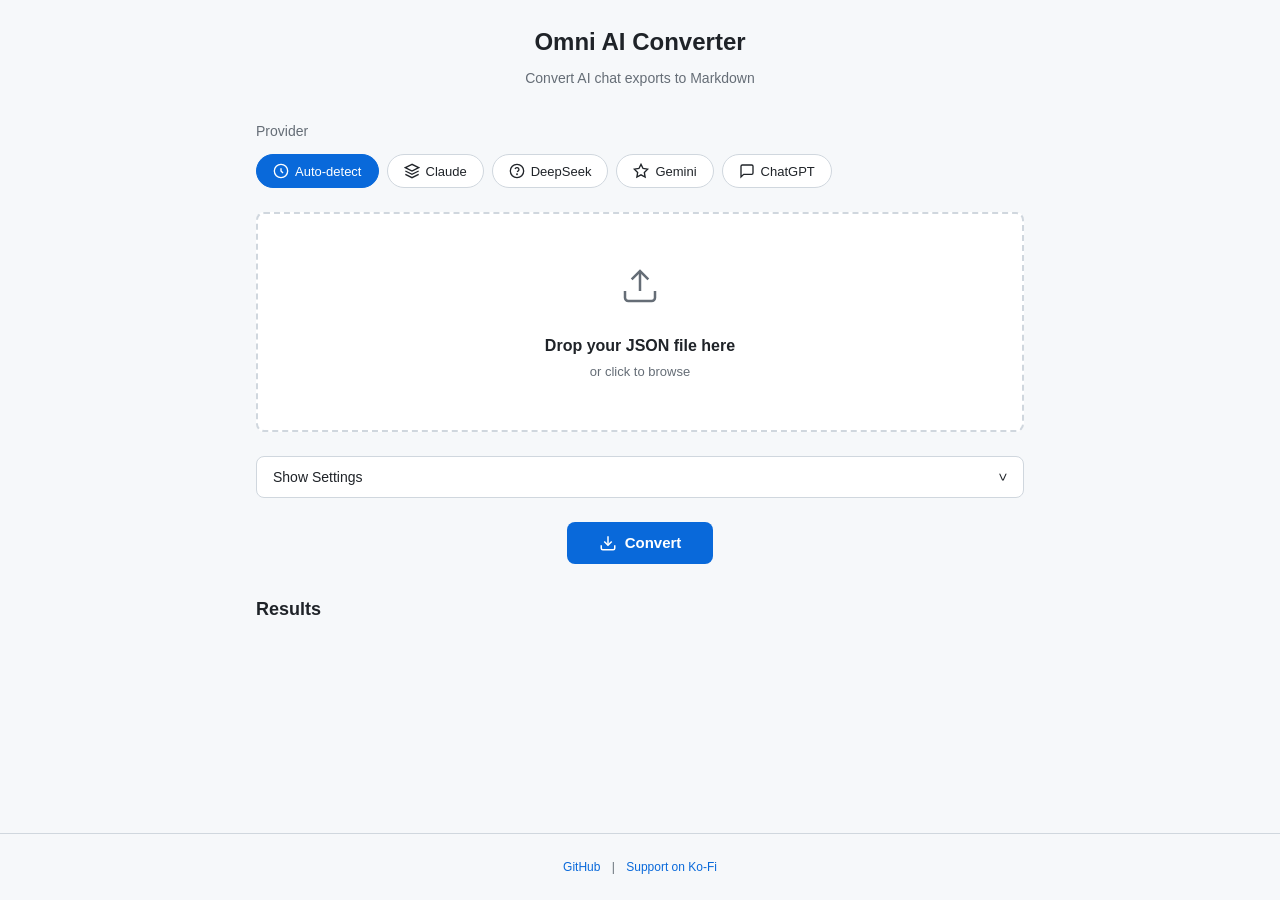
==== web/index.html @ 50d2a187 "Rewrite to web app done" ====
<!DOCTYPE html>
<html lang="en">
<head>
    <meta charset="UTF-8">
    <meta name="viewport" content="width=device-width, initial-scale=1.0">
    <title>Omni AI Converter</title>
    <link rel="stylesheet" href="css/style.css">
</head>
<body>

<div id="loadingOverlay">
    <div class="spinner"></div>
    <span>Loading...</span>
</div>

<div class="container">
    <header>
        <h1>Omni AI Converter</h1>
        <p>Convert AI chat exports to Markdown</p>
    </header>

    <div class="provider-section">
        <h2>Provider</h2>
        <div class="provider-pills">
            <button class="provider-pill active" data-provider="auto">
                <svg viewBox="0 0 24 24" fill="none" stroke="currentColor" stroke-width="2"><circle cx="12" cy="12" r="10"/><path d="M12 8v4l3 3"/></svg>
                Auto-detect
            </button>
            <button class="provider-pill" data-provider="claude">
                <svg viewBox="0 0 24 24" fill="none" stroke="currentColor" stroke-width="2"><path d="M12 2L2 7l10 5 10-5-10-5z"/><path d="M2 17l10 5 10-5"/><path d="M2 12l10 5 10-5"/></svg>
                Claude
            </button>
            <button class="provider-pill" data-provider="deepseek">
                <svg viewBox="0 0 24 24" fill="none" stroke="currentColor" stroke-width="2"><circle cx="12" cy="12" r="10"/><path d="M9.09 9a3 3 0 0 1 5.83 1c0 2-3 3-3 3"/><circle cx="12" cy="17" r="0.5" fill="currentColor"/></svg>
                DeepSeek
            </button>
            <button class="provider-pill" data-provider="gemini">
                <svg viewBox="0 0 24 24" fill="none" stroke="currentColor" stroke-width="2"><polygon points="12 2 15.09 8.26 22 9.27 17 14.14 18.18 21.02 12 17.77 5.82 21.02 7 14.14 2 9.27 8.91 8.26 12 2"/></svg>
                Gemini
            </button>
            <button class="provider-pill" data-provider="chatgpt">
                <svg viewBox="0 0 24 24" fill="none" stroke="currentColor" stroke-width="2"><path d="M21 15a2 2 0 0 1-2 2H7l-4 4V5a2 2 0 0 1 2-2h14a2 2 0 0 1 2 2z"/></svg>
                ChatGPT
            </button>
        </div>
    </div>

    <div class="drop-zone" id="dropZone">
        <input type="file" id="fileInput" accept=".json">
        <div class="drop-zone-icon">
            <svg width="40" height="40" viewBox="0 0 24 24" fill="none" stroke="currentColor" stroke-width="1.5">
                <path d="M21 15v4a2 2 0 0 1-2 2H5a2 2 0 0 1-2-2v-4"/>
                <polyline points="17 8 12 3 7 8"/>
                <line x1="12" y1="3" x2="12" y2="15"/>
            </svg>
        </div>
        <h3>Drop your JSON file here</h3>
        <p>or click to browse</p>
    </div>

    <div id="unknownFormatBanner">
        <svg width="20" height="20" viewBox="0 0 24 24" fill="none" stroke="currentColor" stroke-width="2">
            <path d="M10.29 3.86L1.82 18a2 2 0 0 0 1.71 3h16.94a2 2 0 0 0 1.71-3L13.71 3.86a2 2 0 0 0-3.42 0z"/>
            <line x1="12" y1="9" x2="12" y2="13"/>
            <line x1="12" y1="17" x2="12.01" y2="17"/>
        </svg>
        Unknown format — please select a provider manually above.
    </div>

    <div class="settings-section">
        <button class="settings-toggle" id="settingsToggle">Show Settings</button>
        <div id="settingsPanel">
            <div class="settings-group">
                <h3>Frontmatter</h3>
                <div class="settings-row">
                    <label class="toggle-item"><input type="checkbox" id="fmTitle" data-setting="frontmatter.title" checked> Title</label>
                    <label class="toggle-item"><input type="checkbox" id="fmDate" data-setting="frontmatter.date" checked> Date</label>
                    <label class="toggle-item"><input type="checkbox" id="fmProvider" data-setting="frontmatter.provider" checked> Provider</label>
                    <label class="toggle-item"><input type="checkbox" id="fmUrl" data-setting="frontmatter.url" checked> URL</label>
                </div>
            </div>
            <div class="settings-group">
                <h3>Headings</h3>
                <div class="settings-row">
                    <div class="text-item"><label>User heading</label><input type="text" id="userHeading" data-setting="user_heading" value="# Me"></div>
                </div>
                <div class="settings-row">
                    <div class="text-item"><label>Assistant heading</label><input type="text" id="assistantHeading" data-setting="assistant_heading" value="# Assistant"></div>
                </div>
                <div class="settings-row">
                    <div class="text-item"><label>Thinking heading</label><input type="text" id="thinkingHeading" data-setting="thinking_heading" value="# Thinking"></div>
                </div>
                <div class="settings-row">
                    <div class="text-item"><label>Separator</label><input type="text" id="separatorInput" data-setting="separator" value=""></div>
                </div>
            </div>
            <div class="settings-group">
                <h3>Options</h3>
                <div class="settings-row">
                    <label class="toggle-item"><input type="checkbox" id="headingDownscale" data-setting="heading_downscale" checked> Downscale headings in assistant responses</label>
                </div>
                <div class="settings-row">
                    <label class="toggle-item"><input type="checkbox" id="addTitleH1" data-setting="add_title_as_h1"> Add title as H1 at top of file</label>
                </div>
                <div class="settings-row">
                    <label class="toggle-item"><input type="checkbox" id="thinkingCb"><span id="thinkingLabel">Include thinking blocks (not available for this file)</span></label>
                </div>
            </div>
            <div class="settings-group">
                <h3>Timestamp</h3>
                <div class="settings-row">
                    <div class="text-item"><label>Date format</label><input type="text" id="timestampFormat" data-setting="timestamp_format" value="%Y-%m-%d" placeholder="%Y-%m-%d"></div>
                </div>
            </div>
            <div class="settings-group">
                <h3>Gemini Options</h3>
                <div class="settings-row">
                    <div class="slider-item">
                        <label>Group gap (minutes)</label>
                        <input type="range" id="geminiGapSlider" data-setting="gemini_group_gap_minutes" min="5" max="120" value="30">
                        <span id="geminiGapDisplay">30 min</span>
                    </div>
                </div>
                <div class="settings-row">
                    <label class="toggle-item"><input type="checkbox" id="geminiKeepUngrouped" data-setting="gemini_keep_ungrouped"><span>Keep each record as a separate file (no grouping)</span></label>
                </div>
            </div>
        </div>
    </div>

    <div class="convert-row">
        <button class="btn btn-primary" id="convertBtn">
            <svg width="18" height="18" viewBox="0 0 24 24" fill="none" stroke="currentColor" stroke-width="2">
                <path d="M21 15v4a2 2 0 0 1-2 2H5a2 2 0 0 1-2-2v-4"/>
                <polyline points="7 10 12 15 17 10"/>
                <line x1="12" y1="15" x2="12" y2="3"/>
            </svg>
            Convert
        </button>
    </div>

    <div id="resultsSection">
        <h2>Results <span id="resultCount"></span></h2>
        <div id="resultsContainer"></div>
        <div class="convert-row">
            <button class="btn btn-primary" id="downloadAllBtn">
                <svg width="18" height="18" viewBox="0 0 24 24" fill="none" stroke="currentColor" stroke-width="2">
                    <path d="M21 15v4a2 2 0 0 1-2 2H5a2 2 0 0 1-2-2v-4"/>
                    <polyline points="7 10 12 15 17 10"/>
                    <line x1="12" y1="15" x2="12" y2="3"/>
                </svg>
                Download All as ZIP
            </button>
        </div>
    </div>
</div>

<div id="toastContainer"></div>

<footer>
    <a href="https://github.com/anomalyco/omni-ai-converter" target="_blank">GitHub</a>
    <span>|</span>
    <a href="#" target="_blank">Support on Ko-Fi</a>
</footer>

<script src="js/html2md.js"></script>
<script src="js/converter.js"></script>
<script src="js/download.js"></script>
<script src="js/app.js"></script>

</body>
</html>
---- web/css/style.css ----
*, *::before, *::after { box-sizing: border-box; margin: 0; padding: 0; }

:root {
    --bg: #0d1117;
    --surface: #161b22;
    --surface-hover: #21262d;
    --border: #30363d;
    --text: #e6edf3;
    --text-muted: #8b949e;
    --accent: #58a6ff;
    --accent-hover: #79c0ff;
    --success: #3fb950;
    --error: #f85149;
    --warning: #d29922;
    --radius: 8px;
    --radius-sm: 4px;
    font-family: -apple-system, BlinkMacSystemFont, "Segoe UI", Helvetica, Arial, sans-serif, "Apple Color Emoji", "Segoe UI Emoji";
    font-size: 14px;
    line-height: 1.5;
}

@media (prefers-color-scheme: light) {
    :root {
        --bg: #f6f8fa;
        --surface: #ffffff;
        --surface-hover: #f3f4f6;
        --border: #d0d7de;
        --text: #1f2328;
        --text-muted: #656d76;
        --accent: #0969da;
        --accent-hover: #0550ae;
    }
}

body { background: var(--bg); color: var(--text); min-height: 100vh; display: flex; flex-direction: column; }

.container { max-width: 800px; margin: 0 auto; padding: 24px 16px; width: 100%; flex: 1; }

header { text-align: center; margin-bottom: 32px; }
header h1 { font-size: 24px; font-weight: 600; margin-bottom: 8px; }
header p { color: var(--text-muted); font-size: 14px; }

#loadingOverlay {
    position: fixed; top: 0; left: 0; right: 0; bottom: 0;
    background: rgba(0,0,0,0.7); display: none; justify-content: center; align-items: center;
    z-index: 1000; flex-direction: column; gap: 16px;
}
.spinner {
    width: 40px; height: 40px; border: 3px solid var(--border);
    border-top-color: var(--accent); border-radius: 50%;
    animation: spin 0.8s linear infinite;
}
@keyframes spin { to { transform: rotate(360deg); } }
#loadingOverlay span { color: var(--text); font-size: 14px; }

.provider-section { margin-bottom: 24px; }
.provider-section h2 { font-size: 14px; font-weight: 500; color: var(--text-muted); margin-bottom: 12px; }
.provider-pills { display: flex; flex-wrap: wrap; gap: 8px; }
.provider-pill {
    display: inline-flex; align-items: center; gap: 6px;
    padding: 8px 16px; border-radius: 20px; border: 1px solid var(--border);
    background: var(--surface); color: var(--text); cursor: pointer;
    font-size: 13px; font-weight: 500; transition: all 0.15s;
}
.provider-pill:hover { background: var(--surface-hover); border-color: var(--accent); }
.provider-pill.active { background: var(--accent); color: #fff; border-color: var(--accent); }
.provider-pill svg { width: 16px; height: 16px; flex-shrink: 0; }

.drop-zone {
    border: 2px dashed var(--border); border-radius: var(--radius);
    padding: 48px 24px; text-align: center; cursor: pointer;
    background: var(--surface); transition: all 0.15s; margin-bottom: 24px;
}
.drop-zone:hover, .drop-zone.drag-over {
    border-color: var(--accent); background: var(--surface-hover);
}
.drop-zone input { display: none; }
.drop-zone-icon { font-size: 40px; margin-bottom: 12px; color: var(--text-muted); }
.drop-zone h3 { font-size: 16px; font-weight: 600; margin-bottom: 4px; }
.drop-zone p { color: var(--text-muted); font-size: 13px; }
.drop-zone .file-name { color: var(--accent); font-weight: 600; margin-top: 8px; }

#unknownFormatBanner {
    display: none; align-items: center; gap: 12px;
    padding: 12px 16px; background: rgba(210, 153, 34, 0.1);
    border: 1px solid var(--warning); border-radius: var(--radius);
    margin-bottom: 16px; color: var(--warning); font-size: 13px;
}
#unknownFormatBanner svg { flex-shrink: 0; }

.settings-section { margin-bottom: 24px; }
.settings-toggle {
    display: flex; align-items: center; justify-content: space-between;
    padding: 12px 16px; background: var(--surface); border: 1px solid var(--border);
    border-radius: var(--radius); cursor: pointer; width: 100%; text-align: left;
    color: var(--text); font-size: 14px; font-weight: 500;
}
.settings-toggle:hover { background: var(--surface-hover); }
.settings-toggle::after { content: '>'; transform: rotate(90deg); transition: transform 0.2s; }
.settings-toggle.open::after { transform: rotate(-90deg); }

#settingsPanel {
    display: none; margin-top: 8px; padding: 16px;
    background: var(--surface); border: 1px solid var(--border);
    border-radius: var(--radius);
}
#settingsPanel.open { display: block; }

.settings-group { margin-bottom: 20px; }
.settings-group:last-child { margin-bottom: 0; }
.settings-group h3 { font-size: 12px; font-weight: 600; color: var(--text-muted); text-transform: uppercase; letter-spacing: 0.5px; margin-bottom: 12px; }
.settings-row { display: flex; flex-wrap: wrap; gap: 12px; margin-bottom: 8px; }
.settings-row:last-child { margin-bottom: 0; }

.toggle-item { display: flex; align-items: center; gap: 8px; cursor: pointer; font-size: 13px; min-width: 140px; }
.toggle-item input[type="checkbox"] { width: 16px; height: 16px; cursor: pointer; accent-color: var(--accent); }

.text-item { display: flex; align-items: center; gap: 8px; font-size: 13px; }
.text-item label { min-width: 120px; color: var(--text-muted); }
.text-item input[type="text"] {
    flex: 1; min-width: 120px; padding: 6px 10px;
    background: var(--bg); border: 1px solid var(--border); border-radius: var(--radius-sm);
    color: var(--text); font-size: 13px; font-family: monospace;
}
.text-item input:focus { outline: none; border-color: var(--accent); }

.slider-item { display: flex; align-items: center; gap: 12px; font-size: 13px; width: 100%; }
.slider-item label { min-width: 200px; color: var(--text-muted); }
.slider-item input[type="range"] {
    flex: 1; accent-color: var(--accent); cursor: pointer;
}
.slider-item span { min-width: 60px; text-align: right; font-family: monospace; }

.convert-row { display: flex; justify-content: center; margin-bottom: 24px; }
.btn {
    padding: 12px 32px; border: none; border-radius: var(--radius);
    font-size: 15px; font-weight: 600; cursor: pointer;
    transition: all 0.15s; display: inline-flex; align-items: center; gap: 8px;
}
.btn-primary { background: var(--accent); color: #fff; }
.btn-primary:hover { background: var(--accent-hover); }
.btn-primary:disabled { opacity: 0.5; cursor: not-allowed; }
.btn-small { padding: 6px 14px; font-size: 12px; font-weight: 500; border-radius: var(--radius-sm); background: var(--surface-hover); color: var(--text); border: 1px solid var(--border); cursor: pointer; }
.btn-small:hover { border-color: var(--accent); color: var(--accent); }

#resultsSection { margin-top: 32px; }
#resultsSection h2 { font-size: 18px; font-weight: 600; margin-bottom: 16px; display: flex; align-items: center; gap: 12px; }
#resultCount { font-size: 13px; font-weight: 400; color: var(--text-muted); }
#resultsContainer { display: flex; flex-direction: column; gap: 12px; margin-bottom: 20px; }

.result-card { background: var(--surface); border: 1px solid var(--border); border-radius: var(--radius); overflow: hidden; }
.card-header { display: flex; align-items: center; justify-content: space-between; padding: 12px 16px; border-bottom: 1px solid var(--border); }
.card-title { font-size: 13px; font-weight: 600; font-family: monospace; overflow: hidden; text-overflow: ellipsis; white-space: nowrap; max-width: 400px; }
.card-preview { padding: 12px 16px; max-height: 150px; overflow: hidden; position: relative; }
.card-preview::after { content: ''; position: absolute; bottom: 0; left: 0; right: 0; height: 40px; background: linear-gradient(transparent, var(--surface)); }
.card-preview pre { font-size: 11px; font-family: monospace; color: var(--text-muted); white-space: pre-wrap; word-break: break-word; }

.no-results { text-align: center; color: var(--text-muted); padding: 32px; }

#downloadAllBtn { display: none; margin-bottom: 24px; }

footer { text-align: center; padding: 24px 16px; color: var(--text-muted); font-size: 12px; border-top: 1px solid var(--border); margin-top: auto; }
footer a { color: var(--accent); text-decoration: none; }
footer a:hover { text-decoration: underline; }
footer span { margin: 0 8px; }

#toastContainer { position: fixed; bottom: 20px; right: 20px; display: flex; flex-direction: column; gap: 8px; z-index: 999; }
.toast {
    padding: 12px 20px; border-radius: var(--radius); font-size: 13px; font-weight: 500;
    animation: slideIn 0.2s ease; min-width: 200px; box-shadow: 0 4px 12px rgba(0,0,0,0.3);
}
.toast-success { background: var(--success); color: #fff; }
.toast-error { background: var(--error); color: #fff; }
.toast-info { background: var(--surface); border: 1px solid var(--border); color: var(--text); }
.toast-out { animation: slideOut 0.3s ease forwards; }
@keyframes slideIn { from { transform: translateX(100%); opacity: 0; } to { transform: translateX(0); opacity: 1; } }
@keyframes slideOut { from { transform: translateX(0); opacity: 1; } to { transform: translateX(100%); opacity: 0; } }

@media (max-width: 600px) {
    .container { padding: 16px 12px; }
    header h1 { font-size: 20px; }
    .provider-pill { padding: 6px 12px; font-size: 12px; }
    .settings-row { flex-direction: column; gap: 8px; }
    .toggle-item, .text-item label, .slider-item label { min-width: auto; width: 100%; }
    .text-item { flex-direction: column; align-items: flex-start; }
    .text-item input[type="text"] { width: 100%; }
    .slider-item { flex-direction: column; align-items: flex-start; }
    .slider-item input[type="range"] { width: 100%; }
    .card-title { max-width: 200px; }
    #toastContainer { bottom: 10px; right: 10px; left: 10px; }
    .toast { min-width: auto; width: 100%; }
}
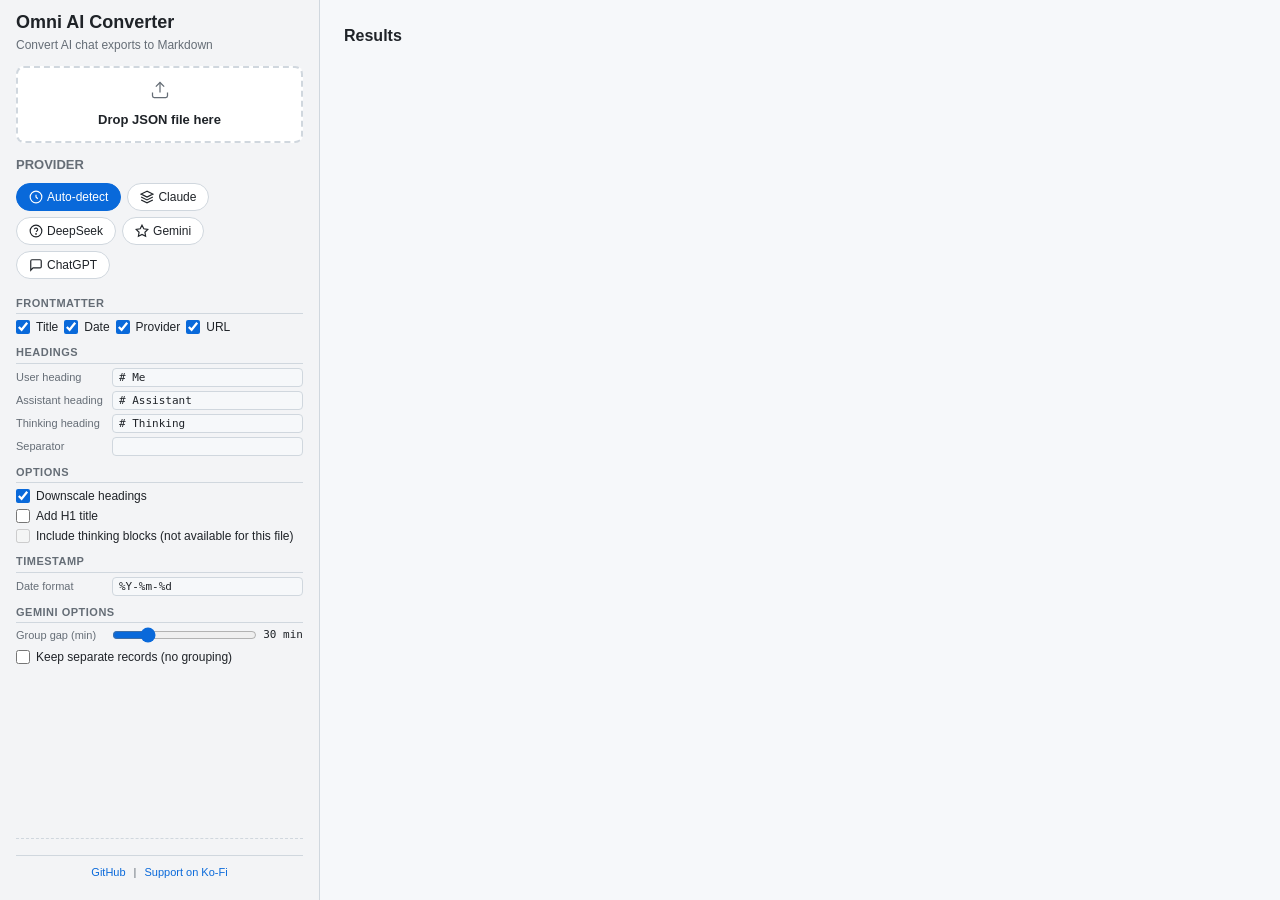
==== commit 38870108: "Layout fixed" ====
--- a/web/index.html
+++ b/web/index.html
@@ -13,11 +13,24 @@
     <span>Loading...</span>
 </div>
 
-<div class="container">
-    <header>
-        <h1>Omni AI Converter</h1>
-        <p>Convert AI chat exports to Markdown</p>
-    </header>
+<div class="app-wrapper">
+    <div class="left-panel">
+        <header>
+            <h1>Omni AI Converter</h1>
+            <p>Convert AI chat exports to Markdown</p>
+        </header>
+
+        <div class="drop-zone" id="dropZone">
+            <input type="file" id="fileInput" accept=".json">
+            <div class="drop-zone-icon">
+                <svg width="24" height="24" viewBox="0 0 24 24" fill="none" stroke="currentColor" stroke-width="1.5">
+                    <path d="M21 15v4a2 2 0 0 1-2 2H5a2 2 0 0 1-2-2v-4"/>
+                    <polyline points="17 8 12 3 7 8"/>
+                    <line x1="12" y1="3" x2="12" y2="15"/>
+                </svg>
+            </div>
+            <h3>Drop JSON file here</h3>
+        </div>
 
     <div class="provider-section">
         <h2>Provider</h2>
@@ -45,31 +58,17 @@
         </div>
     </div>
 
-    <div class="drop-zone" id="dropZone">
-        <input type="file" id="fileInput" accept=".json">
-        <div class="drop-zone-icon">
-            <svg width="40" height="40" viewBox="0 0 24 24" fill="none" stroke="currentColor" stroke-width="1.5">
-                <path d="M21 15v4a2 2 0 0 1-2 2H5a2 2 0 0 1-2-2v-4"/>
-                <polyline points="17 8 12 3 7 8"/>
-                <line x1="12" y1="3" x2="12" y2="15"/>
+        <div id="unknownFormatBanner">
+            <svg width="16" height="16" viewBox="0 0 24 24" fill="none" stroke="currentColor" stroke-width="2">
+                <path d="M10.29 3.86L1.82 18a2 2 0 0 0 1.71 3h16.94a2 2 0 0 0 1.71-3L13.71 3.86a2 2 0 0 0-3.42 0z"/>
+                <line x1="12" y1="9" x2="12" y2="13"/>
+                <line x1="12" y1="17" x2="12.01" y2="17"/>
             </svg>
+            Unknown format
         </div>
-        <h3>Drop your JSON file here</h3>
-        <p>or click to browse</p>
-    </div>
 
-    <div id="unknownFormatBanner">
-        <svg width="20" height="20" viewBox="0 0 24 24" fill="none" stroke="currentColor" stroke-width="2">
-            <path d="M10.29 3.86L1.82 18a2 2 0 0 0 1.71 3h16.94a2 2 0 0 0 1.71-3L13.71 3.86a2 2 0 0 0-3.42 0z"/>
-            <line x1="12" y1="9" x2="12" y2="13"/>
-            <line x1="12" y1="17" x2="12.01" y2="17"/>
-        </svg>
-        Unknown format — please select a provider manually above.
-    </div>
-
-    <div class="settings-section">
-        <button class="settings-toggle" id="settingsToggle">Show Settings</button>
-        <div id="settingsPanel">
+        <div class="settings-section">
+            <div id="settingsPanel" class="open compact">
             <div class="settings-group">
                 <h3>Frontmatter</h3>
                 <div class="settings-row">
@@ -96,14 +95,10 @@
             </div>
             <div class="settings-group">
                 <h3>Options</h3>
-                <div class="settings-row">
-                    <label class="toggle-item"><input type="checkbox" id="headingDownscale" data-setting="heading_downscale" checked> Downscale headings in assistant responses</label>
-                </div>
-                <div class="settings-row">
-                    <label class="toggle-item"><input type="checkbox" id="addTitleH1" data-setting="add_title_as_h1"> Add title as H1 at top of file</label>
-                </div>
-                <div class="settings-row">
-                    <label class="toggle-item"><input type="checkbox" id="thinkingCb"><span id="thinkingLabel">Include thinking blocks (not available for this file)</span></label>
+                <div class="settings-row compact-row">
+                    <label class="toggle-item"><input type="checkbox" id="headingDownscale" data-setting="heading_downscale" checked> Downscale headings</label>
+                    <label class="toggle-item"><input type="checkbox" id="addTitleH1" data-setting="add_title_as_h1"> Add H1 title</label>
+                    <label class="toggle-item" title="(Not available for this file)"><input type="checkbox" id="thinkingCb"><span id="thinkingLabel">Include thinking</span></label>
                 </div>
             </div>
             <div class="settings-group">
@@ -116,52 +111,64 @@
                 <h3>Gemini Options</h3>
                 <div class="settings-row">
                     <div class="slider-item">
-                        <label>Group gap (minutes)</label>
+                        <label>Group gap (min)</label>
                         <input type="range" id="geminiGapSlider" data-setting="gemini_group_gap_minutes" min="5" max="120" value="30">
-                        <span id="geminiGapDisplay">30 min</span>
+                        <span id="geminiGapDisplay">30</span>
                     </div>
                 </div>
                 <div class="settings-row">
-                    <label class="toggle-item"><input type="checkbox" id="geminiKeepUngrouped" data-setting="gemini_keep_ungrouped"><span>Keep each record as a separate file (no grouping)</span></label>
+                    <label class="toggle-item"><input type="checkbox" id="geminiKeepUngrouped" data-setting="gemini_keep_ungrouped"><span>Keep separate records (no grouping)</span></label>
                 </div>
             </div>
         </div>
-    </div>
-
-    <div class="convert-row">
-        <button class="btn btn-primary" id="convertBtn">
-            <svg width="18" height="18" viewBox="0 0 24 24" fill="none" stroke="currentColor" stroke-width="2">
-                <path d="M21 15v4a2 2 0 0 1-2 2H5a2 2 0 0 1-2-2v-4"/>
-                <polyline points="7 10 12 15 17 10"/>
-                <line x1="12" y1="15" x2="12" y2="3"/>
-            </svg>
-            Convert
-        </button>
-    </div>
-
-    <div id="resultsSection">
-        <h2>Results <span id="resultCount"></span></h2>
-        <div id="resultsContainer"></div>
-        <div class="convert-row">
-            <button class="btn btn-primary" id="downloadAllBtn">
+        
+        <div class="sidebar-actions">
+            <button class="btn btn-primary" id="downloadAllBtn" style="display: none; width: 100%;">
                 <svg width="18" height="18" viewBox="0 0 24 24" fill="none" stroke="currentColor" stroke-width="2">
                     <path d="M21 15v4a2 2 0 0 1-2 2H5a2 2 0 0 1-2-2v-4"/>
                     <polyline points="7 10 12 15 17 10"/>
                     <line x1="12" y1="15" x2="12" y2="3"/>
                 </svg>
-                Download All as ZIP
+                Download ZIP
             </button>
         </div>
+        
+        <footer>
+            <a href="https://github.com/anomalyco/omni-ai-converter" target="_blank">GitHub</a>
+            <span>|</span>
+            <a href="#" target="_blank">Support on Ko-Fi</a>
+        </footer>
+    </div> <!-- /.settings-section -->
+    </div> <!-- /.left-panel -->
+
+    <!-- Right Column (File List) -->
+    <div class="right-panel">
+
+    <div id="resultsSection">
+        <h2>Results <span id="resultCount"></span></h2>
+        <div id="resultsContainer"></div>
     </div>
+    </div>
+
+    <!-- Viewer Panel (Hidden by default) -->
+    <div class="viewer-panel" id="viewerPanel" style="display: none;">
+        <div class="viewer-header">
+            <h2 id="viewerTitle">Note Title</h2>
+            <button class="btn-close" id="closeViewerBtn">
+                <svg width="20" height="20" viewBox="0 0 24 24" fill="none" stroke="currentColor" stroke-width="2">
+                    <line x1="18" y1="6" x2="6" y2="18"></line>
+                    <line x1="6" y1="6" x2="18" y2="18"></line>
+                </svg>
+            </button>
+        </div>
+        <div class="viewer-content">
+            <pre id="viewerContentText"></pre>
+        </div>
+    </div>
+
 </div>
 
 <div id="toastContainer"></div>
-
-<footer>
-    <a href="https://github.com/anomalyco/omni-ai-converter" target="_blank">GitHub</a>
-    <span>|</span>
-    <a href="#" target="_blank">Support on Ko-Fi</a>
-</footer>
 
 <script src="js/html2md.js"></script>
 <script src="js/converter.js"></script>
--- a/web/css/style.css
+++ b/web/css/style.css
@@ -32,13 +32,26 @@
     }
 }
 
-body { background: var(--bg); color: var(--text); min-height: 100vh; display: flex; flex-direction: column; }
-
-.container { max-width: 800px; margin: 0 auto; padding: 24px 16px; width: 100%; flex: 1; }
-
-header { text-align: center; margin-bottom: 32px; }
-header h1 { font-size: 24px; font-weight: 600; margin-bottom: 8px; }
-header p { color: var(--text-muted); font-size: 14px; }
+body { background: var(--bg); color: var(--text); height: 100vh; margin: 0; overflow: hidden; display: flex; flex-direction: column; }
+
+.app-wrapper { display: flex; height: 100vh; width: 100%; overflow: hidden; }
+
+.left-panel {
+    width: 320px; min-width: 320px; flex-shrink: 0;
+    display: flex; flex-direction: column;
+    padding: 12px 16px; border-right: 1px solid var(--border);
+    overflow-y: auto; background: var(--surface-hover);
+}
+
+.right-panel {
+    flex: 1; display: flex; flex-direction: column;
+    padding: 24px; overflow-y: auto; position: relative;
+    background: var(--bg);
+}
+
+header { text-align: left; margin-bottom: 12px; }
+header h1 { font-size: 18px; font-weight: 600; margin-bottom: 0px; line-height: 1.2;}
+header p { color: var(--text-muted); font-size: 12px; margin-top: 2px;}
 
 #loadingOverlay {
     position: fixed; top: 0; left: 0; right: 0; bottom: 0;
@@ -53,113 +66,126 @@
 @keyframes spin { to { transform: rotate(360deg); } }
 #loadingOverlay span { color: var(--text); font-size: 14px; }
 
-.provider-section { margin-bottom: 24px; }
-.provider-section h2 { font-size: 14px; font-weight: 500; color: var(--text-muted); margin-bottom: 12px; }
-.provider-pills { display: flex; flex-wrap: wrap; gap: 8px; }
+.provider-section { margin-bottom: 16px; }
+.provider-section h2 { font-size: 13px; font-weight: 600; color: var(--text-muted); margin-bottom: 8px; text-transform: uppercase; }
+.provider-pills { display: flex; flex-wrap: wrap; gap: 6px; }
 .provider-pill {
-    display: inline-flex; align-items: center; gap: 6px;
-    padding: 8px 16px; border-radius: 20px; border: 1px solid var(--border);
+    display: inline-flex; align-items: center; gap: 4px;
+    padding: 6px 12px; border-radius: 20px; border: 1px solid var(--border);
     background: var(--surface); color: var(--text); cursor: pointer;
-    font-size: 13px; font-weight: 500; transition: all 0.15s;
+    font-size: 12px; font-weight: 500; transition: all 0.15s;
 }
 .provider-pill:hover { background: var(--surface-hover); border-color: var(--accent); }
 .provider-pill.active { background: var(--accent); color: #fff; border-color: var(--accent); }
-.provider-pill svg { width: 16px; height: 16px; flex-shrink: 0; }
+.provider-pill svg { width: 14px; height: 14px; flex-shrink: 0; }
 
 .drop-zone {
     border: 2px dashed var(--border); border-radius: var(--radius);
-    padding: 48px 24px; text-align: center; cursor: pointer;
-    background: var(--surface); transition: all 0.15s; margin-bottom: 24px;
+    padding: 12px 8px; text-align: center; cursor: pointer;
+    background: var(--surface); transition: all 0.15s; margin-bottom: 12px;
+    display: flex; flex-direction: column; align-items: center; justify-content: center;
 }
 .drop-zone:hover, .drop-zone.drag-over {
-    border-color: var(--accent); background: var(--surface-hover);
+    border-color: var(--accent); background: var(--bg);
 }
 .drop-zone input { display: none; }
-.drop-zone-icon { font-size: 40px; margin-bottom: 12px; color: var(--text-muted); }
-.drop-zone h3 { font-size: 16px; font-weight: 600; margin-bottom: 4px; }
-.drop-zone p { color: var(--text-muted); font-size: 13px; }
-.drop-zone .file-name { color: var(--accent); font-weight: 600; margin-top: 8px; }
+.drop-zone-icon { color: var(--text-muted); margin-bottom: 4px; }
+.drop-zone-icon svg { width: 20px; height: 20px; }
+.drop-zone h3 { font-size: 13px; font-weight: 600; margin-bottom: 0; }
+.drop-zone p { display: none; } /* Hide the 'or click to browse' text to save space */
+.drop-zone .file-name { color: var(--accent); font-weight: 600; margin-top: 2px; font-size: 11px; }
 
 #unknownFormatBanner {
-    display: none; align-items: center; gap: 12px;
-    padding: 12px 16px; background: rgba(210, 153, 34, 0.1);
-    border: 1px solid var(--warning); border-radius: var(--radius);
-    margin-bottom: 16px; color: var(--warning); font-size: 13px;
+    display: none; align-items: center; gap: 8px;
+    padding: 8px 12px; background: rgba(210, 153, 34, 0.1);
+    border: 1px solid var(--warning); border-radius: var(--radius-sm);
+    margin-bottom: 16px; color: var(--warning); font-size: 12px;
 }
 #unknownFormatBanner svg { flex-shrink: 0; }
 
-.settings-section { margin-bottom: 24px; }
-.settings-toggle {
-    display: flex; align-items: center; justify-content: space-between;
-    padding: 12px 16px; background: var(--surface); border: 1px solid var(--border);
-    border-radius: var(--radius); cursor: pointer; width: 100%; text-align: left;
-    color: var(--text); font-size: 14px; font-weight: 500;
-}
-.settings-toggle:hover { background: var(--surface-hover); }
-.settings-toggle::after { content: '>'; transform: rotate(90deg); transition: transform 0.2s; }
-.settings-toggle.open::after { transform: rotate(-90deg); }
+.settings-section { margin-bottom: 8px; flex: 1; display: flex; flex-direction: column; }
+.settings-section h2 { display: none; }
 
 #settingsPanel {
-    display: none; margin-top: 8px; padding: 16px;
-    background: var(--surface); border: 1px solid var(--border);
-    border-radius: var(--radius);
-}
-#settingsPanel.open { display: block; }
-
-.settings-group { margin-bottom: 20px; }
-.settings-group:last-child { margin-bottom: 0; }
-.settings-group h3 { font-size: 12px; font-weight: 600; color: var(--text-muted); text-transform: uppercase; letter-spacing: 0.5px; margin-bottom: 12px; }
-.settings-row { display: flex; flex-wrap: wrap; gap: 12px; margin-bottom: 8px; }
+    display: flex; flex-direction: column; gap: 8px;
+}
+
+.settings-group { margin-bottom: 0; }
+.settings-group h3 { font-size: 11px; font-weight: 600; color: var(--text-muted); text-transform: uppercase; letter-spacing: 0.5px; margin-bottom: 4px; border-bottom: 1px solid var(--border); padding-bottom: 2px; }
+.settings-row { display: flex; flex-wrap: wrap; gap: 6px; margin-bottom: 4px; }
 .settings-row:last-child { margin-bottom: 0; }
-
-.toggle-item { display: flex; align-items: center; gap: 8px; cursor: pointer; font-size: 13px; min-width: 140px; }
-.toggle-item input[type="checkbox"] { width: 16px; height: 16px; cursor: pointer; accent-color: var(--accent); }
-
-.text-item { display: flex; align-items: center; gap: 8px; font-size: 13px; }
-.text-item label { min-width: 120px; color: var(--text-muted); }
+.compact-row { flex-direction: column; gap: 2px; }
+
+.toggle-item { display: flex; align-items: center; gap: 6px; cursor: pointer; font-size: 12px; }
+.toggle-item input[type="checkbox"] { width: 14px; height: 14px; cursor: pointer; accent-color: var(--accent); margin: 0; }
+
+.text-item { display: flex; align-items: center; gap: 6px; font-size: 11px; width: 100%; }
+.text-item label { width: 90px; min-width: 90px; color: var(--text-muted); }
 .text-item input[type="text"] {
-    flex: 1; min-width: 120px; padding: 6px 10px;
+    flex: 1; padding: 2px 6px;
     background: var(--bg); border: 1px solid var(--border); border-radius: var(--radius-sm);
-    color: var(--text); font-size: 13px; font-family: monospace;
+    color: var(--text); font-size: 11px; font-family: monospace;
 }
 .text-item input:focus { outline: none; border-color: var(--accent); }
 
-.slider-item { display: flex; align-items: center; gap: 12px; font-size: 13px; width: 100%; }
-.slider-item label { min-width: 200px; color: var(--text-muted); }
+.slider-item { display: flex; align-items: center; gap: 6px; font-size: 11px; width: 100%; }
+.slider-item label { width: 90px; min-width: 90px; color: var(--text-muted); }
 .slider-item input[type="range"] {
-    flex: 1; accent-color: var(--accent); cursor: pointer;
-}
-.slider-item span { min-width: 60px; text-align: right; font-family: monospace; }
-
-.convert-row { display: flex; justify-content: center; margin-bottom: 24px; }
+    flex: 1; accent-color: var(--accent); cursor: pointer; margin: 0; height: 12px;
+}
+.slider-item span { min-width: 35px; text-align: right; font-family: monospace; }
+
+.convert-row { display: none; } /* Hidden as conversion is auto */
 .btn {
-    padding: 12px 32px; border: none; border-radius: var(--radius);
-    font-size: 15px; font-weight: 600; cursor: pointer;
-    transition: all 0.15s; display: inline-flex; align-items: center; gap: 8px;
+    padding: 10px 24px; border: none; border-radius: var(--radius-sm);
+    font-size: 14px; font-weight: 600; cursor: pointer;
+    transition: all 0.15s; display: inline-flex; align-items: center; justify-content: center; gap: 8px;
 }
 .btn-primary { background: var(--accent); color: #fff; }
 .btn-primary:hover { background: var(--accent-hover); }
 .btn-primary:disabled { opacity: 0.5; cursor: not-allowed; }
-.btn-small { padding: 6px 14px; font-size: 12px; font-weight: 500; border-radius: var(--radius-sm); background: var(--surface-hover); color: var(--text); border: 1px solid var(--border); cursor: pointer; }
-.btn-small:hover { border-color: var(--accent); color: var(--accent); }
-
-#resultsSection { margin-top: 32px; }
-#resultsSection h2 { font-size: 18px; font-weight: 600; margin-bottom: 16px; display: flex; align-items: center; gap: 12px; }
+.btn-small { padding: 4px 10px; font-size: 12px; font-weight: 500; border-radius: var(--radius-sm); background: var(--surface-hover); color: var(--text); border: 1px solid var(--border); cursor: pointer; }
+.btn-small:hover { border-color: var(--accent); color: var(--accent); background: var(--surface); }
+
+#resultsSection { flex: 1; display: flex; flex-direction: column; overflow: hidden; margin-top: 0; }
+#resultsSection h2 { font-size: 16px; font-weight: 600; margin-bottom: 16px; display: flex; align-items: center; gap: 12px; flex-shrink: 0; }
 #resultCount { font-size: 13px; font-weight: 400; color: var(--text-muted); }
-#resultsContainer { display: flex; flex-direction: column; gap: 12px; margin-bottom: 20px; }
-
-.result-card { background: var(--surface); border: 1px solid var(--border); border-radius: var(--radius); overflow: hidden; }
-.card-header { display: flex; align-items: center; justify-content: space-between; padding: 12px 16px; border-bottom: 1px solid var(--border); }
-.card-title { font-size: 13px; font-weight: 600; font-family: monospace; overflow: hidden; text-overflow: ellipsis; white-space: nowrap; max-width: 400px; }
-.card-preview { padding: 12px 16px; max-height: 150px; overflow: hidden; position: relative; }
-.card-preview::after { content: ''; position: absolute; bottom: 0; left: 0; right: 0; height: 40px; background: linear-gradient(transparent, var(--surface)); }
-.card-preview pre { font-size: 11px; font-family: monospace; color: var(--text-muted); white-space: pre-wrap; word-break: break-word; }
-
-.no-results { text-align: center; color: var(--text-muted); padding: 32px; }
-
-#downloadAllBtn { display: none; margin-bottom: 24px; }
-
-footer { text-align: center; padding: 24px 16px; color: var(--text-muted); font-size: 12px; border-top: 1px solid var(--border); margin-top: auto; }
+#resultsContainer { display: flex; flex-direction: column; gap: 6px; overflow-y: auto; padding-right: 8px; }
+
+.result-card { 
+    background: var(--surface); border: 1px solid var(--border); border-radius: var(--radius-sm); 
+    display: flex; align-items: center; justify-content: space-between; padding: 8px 12px;
+    cursor: pointer; transition: all 0.15s;
+}
+.result-card:hover, .result-card.active { border-color: var(--accent); background: var(--surface-hover); }
+.card-title { font-size: 12px; font-weight: 500; font-family: monospace; overflow: hidden; text-overflow: ellipsis; white-space: nowrap; flex: 1; margin-right: 8px; color: var(--text); }
+
+.no-results { text-align: center; color: var(--text-muted); padding: 32px; width: 100%; border: 1px dashed var(--border); border-radius: var(--radius); }
+
+.sidebar-actions { margin-top: auto; padding-top: 12px; border-top: 1px dashed var(--border); flex-shrink: 0; }
+#downloadAllBtn { margin-bottom: 8px; display: none; }
+
+/* Viewer Panel */
+.viewer-panel {
+    position: absolute; top: 0; right: 0; bottom: 0; width: 50%; min-width: 400px;
+    background: var(--surface); border-left: 1px solid var(--border); display: flex; flex-direction: column;
+    z-index: 50; box-shadow: -4px 0 20px rgba(0,0,0,0.5);
+    background: var(--bg);
+}
+.viewer-header {
+    display: flex; justify-content: space-between; align-items: center;
+    padding: 16px 20px; border-bottom: 1px solid var(--border); background: var(--surface-hover);
+}
+.viewer-header h2 { font-size: 16px; font-family: monospace; font-weight: 600; margin: 0; overflow: hidden; text-overflow: ellipsis; white-space: nowrap; flex: 1; margin-right: 16px; }
+.btn-close {
+    background: transparent; border: none; color: var(--text-muted); cursor: pointer;
+    display: flex; align-items: center; justify-content: center; padding: 4px; border-radius: 4px;
+}
+.btn-close:hover { color: var(--text); background: var(--surface); }
+.viewer-content { flex: 1; overflow-y: auto; padding: 20px; }
+.viewer-content pre { font-family: monospace; font-size: 13px; white-space: pre-wrap; word-break: break-word; color: var(--text); margin: 0; }
+
+footer { display: flex; align-items: center; justify-content: center; padding-top: 8px; margin-top: 4px; color: var(--text-muted); font-size: 11px; flex-shrink: 0; border-top: 1px solid var(--border); }
 footer a { color: var(--accent); text-decoration: none; }
 footer a:hover { text-decoration: underline; }
 footer span { margin: 0 8px; }
@@ -176,17 +202,11 @@
 @keyframes slideIn { from { transform: translateX(100%); opacity: 0; } to { transform: translateX(0); opacity: 1; } }
 @keyframes slideOut { from { transform: translateX(0); opacity: 1; } to { transform: translateX(100%); opacity: 0; } }
 
-@media (max-width: 600px) {
-    .container { padding: 16px 12px; }
-    header h1 { font-size: 20px; }
-    .provider-pill { padding: 6px 12px; font-size: 12px; }
-    .settings-row { flex-direction: column; gap: 8px; }
-    .toggle-item, .text-item label, .slider-item label { min-width: auto; width: 100%; }
-    .text-item { flex-direction: column; align-items: flex-start; }
-    .text-item input[type="text"] { width: 100%; }
-    .slider-item { flex-direction: column; align-items: flex-start; }
-    .slider-item input[type="range"] { width: 100%; }
-    .card-title { max-width: 200px; }
-    #toastContainer { bottom: 10px; right: 10px; left: 10px; }
-    .toast { min-width: auto; width: 100%; }
-}
+@media (max-width: 900px) {
+    .app-wrapper { flex-direction: column; overflow-y: auto; }
+    .left-panel { width: 100%; min-width: auto; border-right: none; border-bottom: 1px solid var(--border); overflow-y: visible; flex-shrink: 0; }
+    .right-panel { overflow-y: visible; }
+    #resultsContainer { flex-direction: column; flex-wrap: nowrap; }
+    .result-card { width: 100%; }
+    .viewer-panel { width: 100%; min-width: auto; position: fixed; box-shadow: 0 -4px 15px rgba(0,0,0,0.5); }
+}
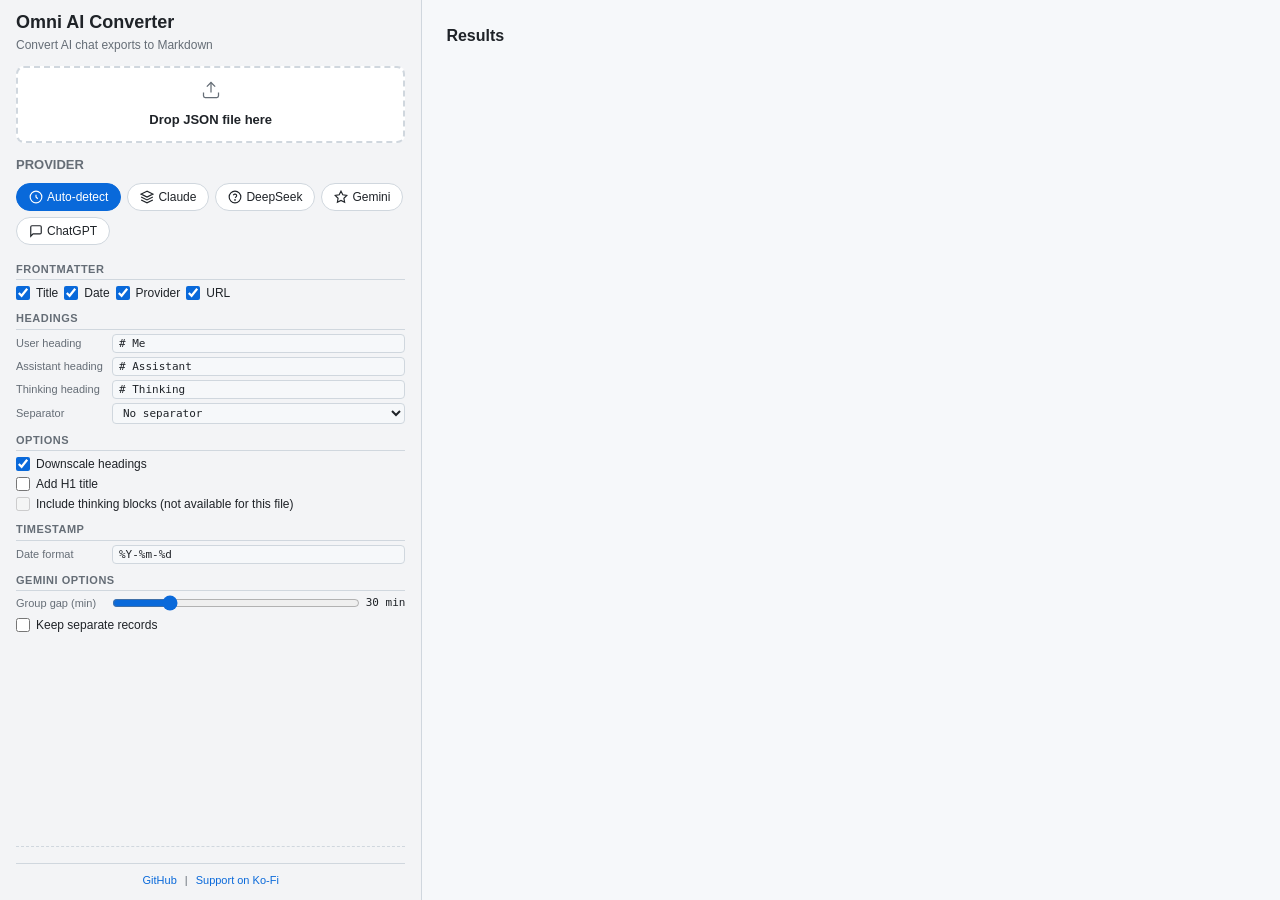
==== commit 4241c5e6: "Polishing" ====
--- a/web/index.html
+++ b/web/index.html
@@ -32,31 +32,31 @@
             <h3>Drop JSON file here</h3>
         </div>
 
-    <div class="provider-section">
-        <h2>Provider</h2>
-        <div class="provider-pills">
-            <button class="provider-pill active" data-provider="auto">
-                <svg viewBox="0 0 24 24" fill="none" stroke="currentColor" stroke-width="2"><circle cx="12" cy="12" r="10"/><path d="M12 8v4l3 3"/></svg>
-                Auto-detect
-            </button>
-            <button class="provider-pill" data-provider="claude">
-                <svg viewBox="0 0 24 24" fill="none" stroke="currentColor" stroke-width="2"><path d="M12 2L2 7l10 5 10-5-10-5z"/><path d="M2 17l10 5 10-5"/><path d="M2 12l10 5 10-5"/></svg>
-                Claude
-            </button>
-            <button class="provider-pill" data-provider="deepseek">
-                <svg viewBox="0 0 24 24" fill="none" stroke="currentColor" stroke-width="2"><circle cx="12" cy="12" r="10"/><path d="M9.09 9a3 3 0 0 1 5.83 1c0 2-3 3-3 3"/><circle cx="12" cy="17" r="0.5" fill="currentColor"/></svg>
-                DeepSeek
-            </button>
-            <button class="provider-pill" data-provider="gemini">
-                <svg viewBox="0 0 24 24" fill="none" stroke="currentColor" stroke-width="2"><polygon points="12 2 15.09 8.26 22 9.27 17 14.14 18.18 21.02 12 17.77 5.82 21.02 7 14.14 2 9.27 8.91 8.26 12 2"/></svg>
-                Gemini
-            </button>
-            <button class="provider-pill" data-provider="chatgpt">
-                <svg viewBox="0 0 24 24" fill="none" stroke="currentColor" stroke-width="2"><path d="M21 15a2 2 0 0 1-2 2H7l-4 4V5a2 2 0 0 1 2-2h14a2 2 0 0 1 2 2z"/></svg>
-                ChatGPT
-            </button>
-        </div>
-    </div>
+        <div class="provider-section">
+            <h2>Provider</h2>
+            <div class="provider-pills">
+                <button class="provider-pill active" data-provider="auto">
+                    <svg viewBox="0 0 24 24" fill="none" stroke="currentColor" stroke-width="2"><circle cx="12" cy="12" r="10"/><path d="M12 8v4l3 3"/></svg>
+                    Auto-detect
+                </button>
+                <button class="provider-pill" data-provider="claude">
+                    <svg viewBox="0 0 24 24" fill="none" stroke="currentColor" stroke-width="2"><path d="M12 2L2 7l10 5 10-5-10-5z"/><path d="M2 17l10 5 10-5"/><path d="M2 12l10 5 10-5"/></svg>
+                    Claude
+                </button>
+                <button class="provider-pill" data-provider="deepseek">
+                    <svg viewBox="0 0 24 24" fill="none" stroke="currentColor" stroke-width="2"><circle cx="12" cy="12" r="10"/><path d="M9.09 9a3 3 0 0 1 5.83 1c0 2-3 3-3 3"/><circle cx="12" cy="17" r="0.5" fill="currentColor"/></svg>
+                    DeepSeek
+                </button>
+                <button class="provider-pill" data-provider="gemini">
+                    <svg viewBox="0 0 24 24" fill="none" stroke="currentColor" stroke-width="2"><polygon points="12 2 15.09 8.26 22 9.27 17 14.14 18.18 21.02 12 17.77 5.82 21.02 7 14.14 2 9.27 8.91 8.26 12 2"/></svg>
+                    Gemini
+                </button>
+                <button class="provider-pill" data-provider="chatgpt">
+                    <svg viewBox="0 0 24 24" fill="none" stroke="currentColor" stroke-width="2"><path d="M21 15a2 2 0 0 1-2 2H7l-4 4V5a2 2 0 0 1 2-2h14a2 2 0 0 1 2 2z"/></svg>
+                    ChatGPT
+                </button>
+            </div>
+        </div>
 
         <div id="unknownFormatBanner">
             <svg width="16" height="16" viewBox="0 0 24 24" fill="none" stroke="currentColor" stroke-width="2">
@@ -69,59 +69,68 @@
 
         <div class="settings-section">
             <div id="settingsPanel" class="open compact">
-            <div class="settings-group">
-                <h3>Frontmatter</h3>
-                <div class="settings-row">
-                    <label class="toggle-item"><input type="checkbox" id="fmTitle" data-setting="frontmatter.title" checked> Title</label>
-                    <label class="toggle-item"><input type="checkbox" id="fmDate" data-setting="frontmatter.date" checked> Date</label>
-                    <label class="toggle-item"><input type="checkbox" id="fmProvider" data-setting="frontmatter.provider" checked> Provider</label>
-                    <label class="toggle-item"><input type="checkbox" id="fmUrl" data-setting="frontmatter.url" checked> URL</label>
-                </div>
-            </div>
-            <div class="settings-group">
-                <h3>Headings</h3>
-                <div class="settings-row">
-                    <div class="text-item"><label>User heading</label><input type="text" id="userHeading" data-setting="user_heading" value="# Me"></div>
-                </div>
-                <div class="settings-row">
-                    <div class="text-item"><label>Assistant heading</label><input type="text" id="assistantHeading" data-setting="assistant_heading" value="# Assistant"></div>
-                </div>
-                <div class="settings-row">
-                    <div class="text-item"><label>Thinking heading</label><input type="text" id="thinkingHeading" data-setting="thinking_heading" value="# Thinking"></div>
-                </div>
-                <div class="settings-row">
-                    <div class="text-item"><label>Separator</label><input type="text" id="separatorInput" data-setting="separator" value=""></div>
-                </div>
-            </div>
-            <div class="settings-group">
-                <h3>Options</h3>
-                <div class="settings-row compact-row">
-                    <label class="toggle-item"><input type="checkbox" id="headingDownscale" data-setting="heading_downscale" checked> Downscale headings</label>
-                    <label class="toggle-item"><input type="checkbox" id="addTitleH1" data-setting="add_title_as_h1"> Add H1 title</label>
-                    <label class="toggle-item" title="(Not available for this file)"><input type="checkbox" id="thinkingCb"><span id="thinkingLabel">Include thinking</span></label>
-                </div>
-            </div>
-            <div class="settings-group">
-                <h3>Timestamp</h3>
-                <div class="settings-row">
-                    <div class="text-item"><label>Date format</label><input type="text" id="timestampFormat" data-setting="timestamp_format" value="%Y-%m-%d" placeholder="%Y-%m-%d"></div>
-                </div>
-            </div>
-            <div class="settings-group">
-                <h3>Gemini Options</h3>
-                <div class="settings-row">
-                    <div class="slider-item">
-                        <label>Group gap (min)</label>
-                        <input type="range" id="geminiGapSlider" data-setting="gemini_group_gap_minutes" min="5" max="120" value="30">
-                        <span id="geminiGapDisplay">30</span>
-                    </div>
-                </div>
-                <div class="settings-row">
-                    <label class="toggle-item"><input type="checkbox" id="geminiKeepUngrouped" data-setting="gemini_keep_ungrouped"><span>Keep separate records (no grouping)</span></label>
-                </div>
-            </div>
-        </div>
-        
+                <div class="settings-group">
+                    <h3>Frontmatter</h3>
+                    <div class="settings-row">
+                        <label class="toggle-item"><input type="checkbox" id="fmTitle" data-setting="frontmatter.title" checked> Title</label>
+                        <label class="toggle-item"><input type="checkbox" id="fmDate" data-setting="frontmatter.date" checked> Date</label>
+                        <label class="toggle-item"><input type="checkbox" id="fmProvider" data-setting="frontmatter.provider" checked> Provider</label>
+                        <label class="toggle-item"><input type="checkbox" id="fmUrl" data-setting="frontmatter.url" checked> URL</label>
+                    </div>
+                </div>
+                <div class="settings-group">
+                    <h3>Headings</h3>
+                    <div class="settings-row">
+                        <div class="text-item"><label>User heading</label><input type="text" id="userHeading" data-setting="user_heading" value="# Me"></div>
+                    </div>
+                    <div class="settings-row">
+                        <div class="text-item"><label>Assistant heading</label><input type="text" id="assistantHeading" data-setting="assistant_heading" value="# Assistant"></div>
+                    </div>
+                    <div class="settings-row">
+                        <div class="text-item"><label>Thinking heading</label><input type="text" id="thinkingHeading" data-setting="thinking_heading" value="# Thinking"></div>
+                    </div>
+                    <div class="settings-row">
+                        <div class="text-item">
+                            <label>Separator</label>
+                            <select id="separatorSelect" class="form-select">
+                                <option value="">No separator</option>
+                                <option value="---">---</option>
+                                <option value="***">***</option>
+                                <option value="___">___</option>
+                            </select>
+                        </div>
+                    </div>
+                </div>
+                <div class="settings-group">
+                    <h3>Options</h3>
+                    <div class="settings-row compact-row">
+                        <label class="toggle-item"><input type="checkbox" id="headingDownscale" data-setting="heading_downscale" checked> Downscale headings</label>
+                        <label class="toggle-item"><input type="checkbox" id="addTitleH1" data-setting="add_title_as_h1"> Add H1 title</label>
+                        <label class="toggle-item"><input type="checkbox" id="thinkingCb" data-setting="include_thinking"><span id="thinkingLabel">Include thinking blocks</span></label>
+                    </div>
+                </div>
+                <div class="settings-group">
+                    <h3>Timestamp</h3>
+                    <div class="settings-row">
+                        <div class="text-item"><label>Date format</label><input type="text" id="timestampFormat" data-setting="timestamp_format" value="%Y-%m-%d" placeholder="%Y-%m-%d"></div>
+                    </div>
+                </div>
+                <div class="settings-group">
+                    <h3>Gemini Options</h3>
+                    <div class="settings-row">
+                        <div class="slider-item">
+                            <label>Group gap (min)</label>
+                            <input type="range" id="geminiGapSlider" data-setting="gemini_group_gap_minutes" min="5" max="120" value="30">
+                            <span id="geminiGapDisplay">30</span>
+                        </div>
+                    </div>
+                    <div class="settings-row">
+                        <label class="toggle-item"><input type="checkbox" id="geminiKeepUngrouped" data-setting="gemini_keep_ungrouped"><span>Keep separate records</span></label>
+                    </div>
+                </div>
+            </div>
+        </div>
+
         <div class="sidebar-actions">
             <button class="btn btn-primary" id="downloadAllBtn" style="display: none; width: 100%;">
                 <svg width="18" height="18" viewBox="0 0 24 24" fill="none" stroke="currentColor" stroke-width="2">
@@ -132,27 +141,46 @@
                 Download ZIP
             </button>
         </div>
-        
+
         <footer>
             <a href="https://github.com/anomalyco/omni-ai-converter" target="_blank">GitHub</a>
             <span>|</span>
             <a href="#" target="_blank">Support on Ko-Fi</a>
         </footer>
-    </div> <!-- /.settings-section -->
-    </div> <!-- /.left-panel -->
-
-    <!-- Right Column (File List) -->
+    </div>
+
     <div class="right-panel">
-
-    <div id="resultsSection">
-        <h2>Results <span id="resultCount"></span></h2>
-        <div id="resultsContainer"></div>
+        <div id="resultsSection">
+            <div class="results-header">
+                <h2>Results <span id="resultCount"></span></h2>
+            </div>
+            <div id="resultsContainer"></div>
+        </div>
     </div>
-    </div>
-
-    <!-- Viewer Panel (Hidden by default) -->
+
     <div class="viewer-panel" id="viewerPanel" style="display: none;">
         <div class="viewer-header">
+            <div class="viewer-header-left">
+                <button class="btn-icon" id="viewerToggle" title="Toggle raw/preview">
+                    <svg width="16" height="16" viewBox="0 0 24 24" fill="none" stroke="currentColor" stroke-width="2">
+                        <path d="M14 2H6a2 2 0 0 0-2 2v16a2 2 0 0 0 2 2h12a2 2 0 0 0 2-2V8z"/>
+                        <polyline points="14 2 14 8 20 8"/>
+                        <line x1="16" y1="13" x2="8" y2="13"/>
+                        <line x1="16" y1="17" x2="8" y2="17"/>
+                        <polyline points="10 9 9 9 8 9"/>
+                    </svg>
+                </button>
+                <button class="btn-icon viewer-drag" id="viewerDrag" title="Drag to resize">
+                    <svg width="16" height="16" viewBox="0 0 24 24" fill="none" stroke="currentColor" stroke-width="2">
+                        <line x1="8" y1="6" x2="21" y2="6"/>
+                        <line x1="8" y1="12" x2="21" y2="12"/>
+                        <line x1="8" y1="18" x2="21" y2="18"/>
+                        <line x1="3" y1="6" x2="3.01" y2="6"/>
+                        <line x1="3" y1="12" x2="3.01" y2="12"/>
+                        <line x1="3" y1="18" x2="3.01" y2="18"/>
+                    </svg>
+                </button>
+            </div>
             <h2 id="viewerTitle">Note Title</h2>
             <button class="btn-close" id="closeViewerBtn">
                 <svg width="20" height="20" viewBox="0 0 24 24" fill="none" stroke="currentColor" stroke-width="2">
@@ -162,10 +190,9 @@
             </button>
         </div>
         <div class="viewer-content">
-            <pre id="viewerContentText"></pre>
+            <div id="viewerContentText" class="markdown-reader-view"></div>
         </div>
     </div>
-
 </div>
 
 <div id="toastContainer"></div>
@@ -176,4 +203,4 @@
 <script src="js/app.js"></script>
 
 </body>
-</html>+</html>
--- a/web/css/style.css
+++ b/web/css/style.css
@@ -37,7 +37,7 @@
 .app-wrapper { display: flex; height: 100vh; width: 100%; overflow: hidden; }
 
 .left-panel {
-    width: 320px; min-width: 320px; flex-shrink: 0;
+    width: 33%; min-width: 320px; max-width: 450px; flex-shrink: 0;
     display: flex; flex-direction: column;
     padding: 12px 16px; border-right: 1px solid var(--border);
     overflow-y: auto; background: var(--surface-hover);
@@ -50,8 +50,8 @@
 }
 
 header { text-align: left; margin-bottom: 12px; }
-header h1 { font-size: 18px; font-weight: 600; margin-bottom: 0px; line-height: 1.2;}
-header p { color: var(--text-muted); font-size: 12px; margin-top: 2px;}
+header h1 { font-size: 18px; font-weight: 600; margin-bottom: 0px; line-height: 1.2; }
+header p { color: var(--text-muted); font-size: 12px; margin-top: 2px; }
 
 #loadingOverlay {
     position: fixed; top: 0; left: 0; right: 0; bottom: 0;
@@ -92,7 +92,7 @@
 .drop-zone-icon { color: var(--text-muted); margin-bottom: 4px; }
 .drop-zone-icon svg { width: 20px; height: 20px; }
 .drop-zone h3 { font-size: 13px; font-weight: 600; margin-bottom: 0; }
-.drop-zone p { display: none; } /* Hide the 'or click to browse' text to save space */
+.drop-zone p { display: none; }
 .drop-zone .file-name { color: var(--accent); font-weight: 600; margin-top: 2px; font-size: 11px; }
 
 #unknownFormatBanner {
@@ -104,7 +104,6 @@
 #unknownFormatBanner svg { flex-shrink: 0; }
 
 .settings-section { margin-bottom: 8px; flex: 1; display: flex; flex-direction: column; }
-.settings-section h2 { display: none; }
 
 #settingsPanel {
     display: flex; flex-direction: column; gap: 8px;
@@ -121,12 +120,12 @@
 
 .text-item { display: flex; align-items: center; gap: 6px; font-size: 11px; width: 100%; }
 .text-item label { width: 90px; min-width: 90px; color: var(--text-muted); }
-.text-item input[type="text"] {
+.text-item input[type="text"], .text-item select {
     flex: 1; padding: 2px 6px;
     background: var(--bg); border: 1px solid var(--border); border-radius: var(--radius-sm);
     color: var(--text); font-size: 11px; font-family: monospace;
 }
-.text-item input:focus { outline: none; border-color: var(--accent); }
+.text-item input:focus, .text-item select:focus { outline: none; border-color: var(--accent); }
 
 .slider-item { display: flex; align-items: center; gap: 6px; font-size: 11px; width: 100%; }
 .slider-item label { width: 90px; min-width: 90px; color: var(--text-muted); }
@@ -135,7 +134,6 @@
 }
 .slider-item span { min-width: 35px; text-align: right; font-family: monospace; }
 
-.convert-row { display: none; } /* Hidden as conversion is auto */
 .btn {
     padding: 10px 24px; border: none; border-radius: var(--radius-sm);
     font-size: 14px; font-weight: 600; cursor: pointer;
@@ -144,46 +142,100 @@
 .btn-primary { background: var(--accent); color: #fff; }
 .btn-primary:hover { background: var(--accent-hover); }
 .btn-primary:disabled { opacity: 0.5; cursor: not-allowed; }
-.btn-small { padding: 4px 10px; font-size: 12px; font-weight: 500; border-radius: var(--radius-sm); background: var(--surface-hover); color: var(--text); border: 1px solid var(--border); cursor: pointer; }
+
+.btn-icon {
+    background: transparent; border: 1px solid var(--border);
+    color: var(--text-muted); cursor: pointer;
+    padding: 6px; border-radius: var(--radius-sm);
+    display: flex; align-items: center; justify-content: center;
+    transition: all 0.15s;
+}
+.btn-icon:hover { border-color: var(--accent); color: var(--accent); }
+.btn-icon.active { background: var(--accent); border-color: var(--accent); color: #fff; }
+
+.btn-small {
+    padding: 4px 8px; font-size: 12px; font-weight: 500;
+    border-radius: var(--radius-sm); background: var(--surface-hover);
+    color: var(--text); border: 1px solid var(--border); cursor: pointer;
+    display: flex; align-items: center; justify-content: center;
+}
 .btn-small:hover { border-color: var(--accent); color: var(--accent); background: var(--surface); }
 
 #resultsSection { flex: 1; display: flex; flex-direction: column; overflow: hidden; margin-top: 0; }
-#resultsSection h2 { font-size: 16px; font-weight: 600; margin-bottom: 16px; display: flex; align-items: center; gap: 12px; flex-shrink: 0; }
+
+.results-header {
+    display: flex; align-items: center;
+    margin-bottom: 16px; flex-shrink: 0;
+}
+.results-header h2 { font-size: 16px; font-weight: 600; margin: 0; }
 #resultCount { font-size: 13px; font-weight: 400; color: var(--text-muted); }
+
 #resultsContainer { display: flex; flex-direction: column; gap: 6px; overflow-y: auto; padding-right: 8px; }
 
-.result-card { 
-    background: var(--surface); border: 1px solid var(--border); border-radius: var(--radius-sm); 
-    display: flex; align-items: center; justify-content: space-between; padding: 8px 12px;
-    cursor: pointer; transition: all 0.15s;
+.result-card {
+    background: var(--surface); border: 1px solid var(--border); border-radius: var(--radius-sm);
+    display: flex; align-items: center; justify-content: flex-start; padding: 8px 12px;
+    cursor: pointer; transition: all 0.15s; gap: 8px;
 }
 .result-card:hover, .result-card.active { border-color: var(--accent); background: var(--surface-hover); }
-.card-title { font-size: 12px; font-weight: 500; font-family: monospace; overflow: hidden; text-overflow: ellipsis; white-space: nowrap; flex: 1; margin-right: 8px; color: var(--text); }
+.result-card .btn-small { flex-shrink: 0; order: -1; }
+.card-title {
+    font-size: 12px; font-weight: 500; font-family: monospace;
+    overflow: hidden; text-overflow: ellipsis; white-space: nowrap;
+    flex: 1; color: var(--text);
+}
 
 .no-results { text-align: center; color: var(--text-muted); padding: 32px; width: 100%; border: 1px dashed var(--border); border-radius: var(--radius); }
 
 .sidebar-actions { margin-top: auto; padding-top: 12px; border-top: 1px dashed var(--border); flex-shrink: 0; }
 #downloadAllBtn { margin-bottom: 8px; display: none; }
 
-/* Viewer Panel */
 .viewer-panel {
-    position: absolute; top: 0; right: 0; bottom: 0; width: 50%; min-width: 400px;
-    background: var(--surface); border-left: 1px solid var(--border); display: flex; flex-direction: column;
-    z-index: 50; box-shadow: -4px 0 20px rgba(0,0,0,0.5);
-    background: var(--bg);
+    position: absolute; top: 0; right: 0; bottom: 0; width: 50%; min-width: 300px; max-width: 85%;
+    background: var(--bg); border-left: 1px solid var(--border);
+    display: flex; flex-direction: column; z-index: 50;
+    box-shadow: -4px 0 20px rgba(0,0,0,0.5);
+    resize: horizontal; overflow: auto;
 }
 .viewer-header {
-    display: flex; justify-content: space-between; align-items: center;
-    padding: 16px 20px; border-bottom: 1px solid var(--border); background: var(--surface-hover);
-}
-.viewer-header h2 { font-size: 16px; font-family: monospace; font-weight: 600; margin: 0; overflow: hidden; text-overflow: ellipsis; white-space: nowrap; flex: 1; margin-right: 16px; }
+    display: flex; align-items: center;
+    padding: 12px 16px; border-bottom: 1px solid var(--border); background: var(--surface-hover);
+    flex-shrink: 0;
+}
+.viewer-header-left { display: flex; align-items: center; gap: 4px; margin-right: 12px; flex-shrink: 0; }
+.viewer-header h2 { font-size: 14px; font-family: monospace; font-weight: 600; margin: 0; overflow: hidden; text-overflow: ellipsis; white-space: nowrap; flex: 1; }
 .btn-close {
     background: transparent; border: none; color: var(--text-muted); cursor: pointer;
-    display: flex; align-items: center; justify-content: center; padding: 4px; border-radius: 4px;
+    display: flex; align-items: center; justify-content: center; padding: 4px; border-radius: 4px; flex-shrink: 0; margin-left: 8px;
 }
 .btn-close:hover { color: var(--text); background: var(--surface); }
-.viewer-content { flex: 1; overflow-y: auto; padding: 20px; }
-.viewer-content pre { font-family: monospace; font-size: 13px; white-space: pre-wrap; word-break: break-word; color: var(--text); margin: 0; }
+.viewer-content { flex: 1; overflow-y: auto; padding: 20px; background: var(--bg); }
+
+.raw-reader-view {
+    font-family: Consolas, "Courier New", monospace;
+    font-size: 13px; line-height: 1.5; color: var(--text);
+    white-space: pre-wrap; word-break: break-word;
+    tab-size: 4;
+}
+
+.markdown-reader-view { font-family: -apple-system, BlinkMacSystemFont, "Segoe UI", Roboto, Helvetica, Arial, sans-serif; font-size: 14px; line-height: 1.6; color: var(--text); padding-bottom: 24px; }
+.markdown-reader-view h1, .markdown-reader-view h2, .markdown-reader-view h3, .markdown-reader-view h4, .markdown-reader-view h5, .markdown-reader-view h6 { margin-top: 24px; margin-bottom: 12px; font-weight: 600; line-height: 1.25; }
+.markdown-reader-view h1 { font-size: 2em; border-bottom: 1px solid var(--border); padding-bottom: 6px; }
+.markdown-reader-view h2 { font-size: 1.5em; border-bottom: 1px solid var(--border); padding-bottom: 4px; }
+.markdown-reader-view h3 { font-size: 1.25em; }
+.markdown-reader-view p { margin-top: 0; margin-bottom: 16px; }
+.markdown-reader-view a { color: var(--accent); text-decoration: none; }
+.markdown-reader-view a:hover { text-decoration: underline; }
+.markdown-reader-view pre { background-color: var(--surface-hover); border-radius: 6px; padding: 12px; overflow: auto; font-family: Consolas, "Courier New", monospace; font-size: 13px; margin-bottom: 16px; border: 1px solid var(--border); }
+.markdown-reader-view code { background-color: rgba(110,118,129,0.4); border-radius: 4px; padding: 2px 4px; font-family: Consolas, "Courier New", monospace; font-size: 85%; }
+.markdown-reader-view pre code { background-color: transparent; padding: 0; font-size: 100%; border-radius: 0; }
+.markdown-reader-view blockquote { padding: 0 1em; color: var(--text-muted); border-left: 4px solid var(--border); margin: 0 0 16px 0; }
+.markdown-reader-view ul, .markdown-reader-view ol { margin-top: 0; margin-bottom: 16px; padding-left: 2em; }
+.markdown-reader-view table { display: block; width: 100%; width: max-content; max-width: 100%; overflow: auto; border-spacing: 0; border-collapse: collapse; margin-bottom: 16px; }
+.markdown-reader-view table th, .markdown-reader-view table td { padding: 6px 13px; border: 1px solid var(--border); }
+.markdown-reader-view table tr { background-color: transparent; border-top: 1px solid var(--border); }
+.markdown-reader-view table tr:nth-child(2n) { background-color: rgba(110,118,129,0.1); }
+.markdown-reader-view .yaml-frontmatter { background: var(--surface); border: 1px solid var(--border); border-radius: 6px; padding: 12px; font-family: monospace; font-size: 12px; margin-bottom: 20px; color: var(--text-muted); white-space: pre-wrap; word-break: break-word; }
 
 footer { display: flex; align-items: center; justify-content: center; padding-top: 8px; margin-top: 4px; color: var(--text-muted); font-size: 11px; flex-shrink: 0; border-top: 1px solid var(--border); }
 footer a { color: var(--accent); text-decoration: none; }
@@ -208,5 +260,5 @@
     .right-panel { overflow-y: visible; }
     #resultsContainer { flex-direction: column; flex-wrap: nowrap; }
     .result-card { width: 100%; }
-    .viewer-panel { width: 100%; min-width: auto; position: fixed; box-shadow: 0 -4px 15px rgba(0,0,0,0.5); }
-}
+    .viewer-panel { width: 100%; min-width: auto; max-width: 100%; position: fixed; box-shadow: 0 -4px 15px rgba(0,0,0,0.5); resize: none; }
+}
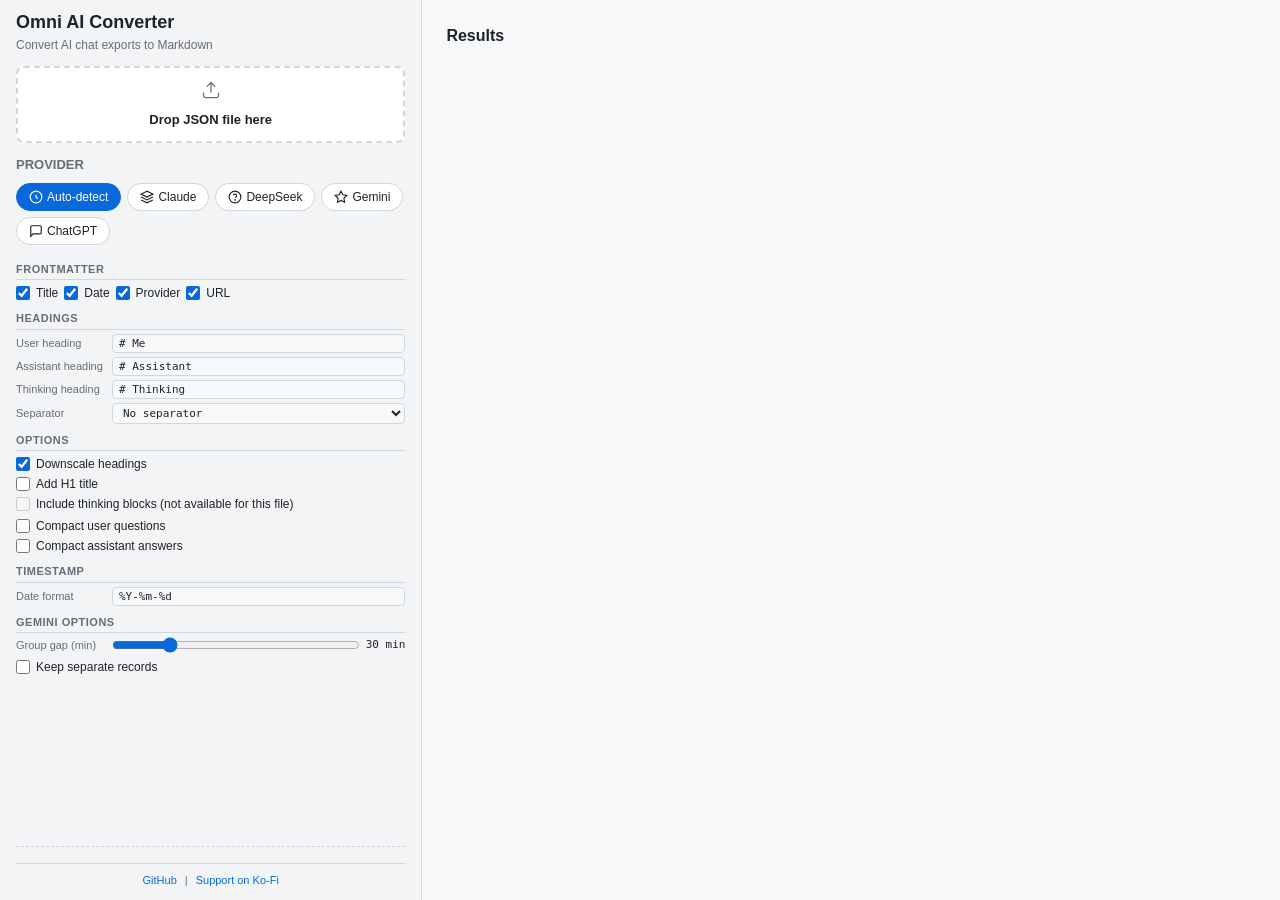
==== commit fc5513e5: "Bug fixes and polish" ====
--- a/web/index.html
+++ b/web/index.html
@@ -96,7 +96,6 @@
                                 <option value="">No separator</option>
                                 <option value="---">---</option>
                                 <option value="***">***</option>
-                                <option value="___">___</option>
                             </select>
                         </div>
                     </div>
@@ -107,6 +106,10 @@
                         <label class="toggle-item"><input type="checkbox" id="headingDownscale" data-setting="heading_downscale" checked> Downscale headings</label>
                         <label class="toggle-item"><input type="checkbox" id="addTitleH1" data-setting="add_title_as_h1"> Add H1 title</label>
                         <label class="toggle-item"><input type="checkbox" id="thinkingCb" data-setting="include_thinking"><span id="thinkingLabel">Include thinking blocks</span></label>
+                    </div>
+                    <div class="settings-row compact-row">
+                        <label class="toggle-item"><input type="checkbox" id="userCompact" data-setting="user_compact"> Compact user questions</label>
+                        <label class="toggle-item"><input type="checkbox" id="assistantCompact" data-setting="assistant_compact"> Compact assistant answers</label>
                     </div>
                 </div>
                 <div class="settings-group">
@@ -170,16 +173,6 @@
                         <polyline points="10 9 9 9 8 9"/>
                     </svg>
                 </button>
-                <button class="btn-icon viewer-drag" id="viewerDrag" title="Drag to resize">
-                    <svg width="16" height="16" viewBox="0 0 24 24" fill="none" stroke="currentColor" stroke-width="2">
-                        <line x1="8" y1="6" x2="21" y2="6"/>
-                        <line x1="8" y1="12" x2="21" y2="12"/>
-                        <line x1="8" y1="18" x2="21" y2="18"/>
-                        <line x1="3" y1="6" x2="3.01" y2="6"/>
-                        <line x1="3" y1="12" x2="3.01" y2="12"/>
-                        <line x1="3" y1="18" x2="3.01" y2="18"/>
-                    </svg>
-                </button>
             </div>
             <h2 id="viewerTitle">Note Title</h2>
             <button class="btn-close" id="closeViewerBtn">
--- a/web/css/style.css
+++ b/web/css/style.css
@@ -219,23 +219,36 @@
 }
 
 .markdown-reader-view { font-family: -apple-system, BlinkMacSystemFont, "Segoe UI", Roboto, Helvetica, Arial, sans-serif; font-size: 14px; line-height: 1.6; color: var(--text); padding-bottom: 24px; }
-.markdown-reader-view h1, .markdown-reader-view h2, .markdown-reader-view h3, .markdown-reader-view h4, .markdown-reader-view h5, .markdown-reader-view h6 { margin-top: 24px; margin-bottom: 12px; font-weight: 600; line-height: 1.25; }
-.markdown-reader-view h1 { font-size: 2em; border-bottom: 1px solid var(--border); padding-bottom: 6px; }
-.markdown-reader-view h2 { font-size: 1.5em; border-bottom: 1px solid var(--border); padding-bottom: 4px; }
-.markdown-reader-view h3 { font-size: 1.25em; }
-.markdown-reader-view p { margin-top: 0; margin-bottom: 16px; }
+.markdown-reader-view h1, .markdown-reader-view h2, .markdown-reader-view h3, .markdown-reader-view h4, .markdown-reader-view h5, .markdown-reader-view h6 { margin-top: 0; margin-bottom: 0; padding-bottom: 0; font-weight: 600; line-height: 1.25; }
+.markdown-reader-view h1 { font-size: 1.75em; }
+.markdown-reader-view h2 { font-size: 1.4em; border-bottom: 1px solid var(--border); padding-bottom: 4px; }
+.markdown-reader-view h3 { font-size: 1.15em; }
+.markdown-reader-view h1 + p, .markdown-reader-view h2 + p, .markdown-reader-view h3 + p, .markdown-reader-view h4 + p, .markdown-reader-view h5 + p, .markdown-reader-view h6 + p { margin-top: 8px; }
+.markdown-reader-view p { margin: 0 0 12px; }
+.markdown-reader-view p + p { margin-top: 0; }
+.markdown-reader-view .para-gap { height: 12px; }
+.markdown-reader-view hr + p { margin-top: 12px; }
 .markdown-reader-view a { color: var(--accent); text-decoration: none; }
 .markdown-reader-view a:hover { text-decoration: underline; }
-.markdown-reader-view pre { background-color: var(--surface-hover); border-radius: 6px; padding: 12px; overflow: auto; font-family: Consolas, "Courier New", monospace; font-size: 13px; margin-bottom: 16px; border: 1px solid var(--border); }
-.markdown-reader-view code { background-color: rgba(110,118,129,0.4); border-radius: 4px; padding: 2px 4px; font-family: Consolas, "Courier New", monospace; font-size: 85%; }
-.markdown-reader-view pre code { background-color: transparent; padding: 0; font-size: 100%; border-radius: 0; }
-.markdown-reader-view blockquote { padding: 0 1em; color: var(--text-muted); border-left: 4px solid var(--border); margin: 0 0 16px 0; }
-.markdown-reader-view ul, .markdown-reader-view ol { margin-top: 0; margin-bottom: 16px; padding-left: 2em; }
-.markdown-reader-view table { display: block; width: 100%; width: max-content; max-width: 100%; overflow: auto; border-spacing: 0; border-collapse: collapse; margin-bottom: 16px; }
+.markdown-reader-view pre.code-block { background-color: var(--surface); border-radius: 6px; padding: 12px; overflow: auto; font-family: Consolas, "Courier New", monospace; font-size: 13px; margin: 12px 0; border: 1px solid var(--border); }
+.markdown-reader-view pre.code-block code { background: none; padding: 0; font-size: 100%; border-radius: 0; }
+.markdown-reader-view code { background-color: rgba(110,118,129,0.2); border-radius: 4px; padding: 2px 4px; font-family: Consolas, "Courier New", monospace; font-size: 85%; }
+.markdown-reader-view blockquote { padding: 4px 16px; color: var(--text-muted); border-left: 3px solid var(--accent); margin: 12px 0; }
+.markdown-reader-view ul, .markdown-reader-view ol { margin: 8px 0 12px; padding-left: 24px; }
+.markdown-reader-view li { margin: 4px 0; }
+.markdown-reader-view table { display: block; width: max-content; max-width: 100%; overflow: auto; border-spacing: 0; border-collapse: collapse; margin: 12px 0; }
 .markdown-reader-view table th, .markdown-reader-view table td { padding: 6px 13px; border: 1px solid var(--border); }
-.markdown-reader-view table tr { background-color: transparent; border-top: 1px solid var(--border); }
-.markdown-reader-view table tr:nth-child(2n) { background-color: rgba(110,118,129,0.1); }
-.markdown-reader-view .yaml-frontmatter { background: var(--surface); border: 1px solid var(--border); border-radius: 6px; padding: 12px; font-family: monospace; font-size: 12px; margin-bottom: 20px; color: var(--text-muted); white-space: pre-wrap; word-break: break-word; }
+.markdown-reader-view table tr { border-top: 1px solid var(--border); }
+.markdown-reader-view table tr:nth-child(2n) { background-color: rgba(110,118,129,0.08); }
+.markdown-reader-view .yaml-frontmatter { margin: 16px 0 20px; }
+.markdown-reader-view .yaml-content { padding: 8px 0; border-top: 1px solid var(--border); border-bottom: 1px solid var(--border); }
+.markdown-reader-view .yaml-row { margin-bottom: 4px; }
+.markdown-reader-view .yaml-key { color: var(--accent); font-size: 13px; }
+.markdown-reader-view .yaml-colon { color: var(--text-muted); }
+.markdown-reader-view .yaml-value { color: var(--text-muted); font-size: 13px; }
+.markdown-reader-view hr.md-separator { border: none; border-top: 1px dashed var(--text-muted); margin: 20px 0; }
+.markdown-reader-view hr.md-separator-dotted { border: none; border-top: 1px dotted var(--text-muted); margin: 20px 0; }
+.markdown-reader-view hr.md-separator-solid { border: none; border-top: 2px solid var(--border); margin: 20px 0; }
 
 footer { display: flex; align-items: center; justify-content: center; padding-top: 8px; margin-top: 4px; color: var(--text-muted); font-size: 11px; flex-shrink: 0; border-top: 1px solid var(--border); }
 footer a { color: var(--accent); text-decoration: none; }
